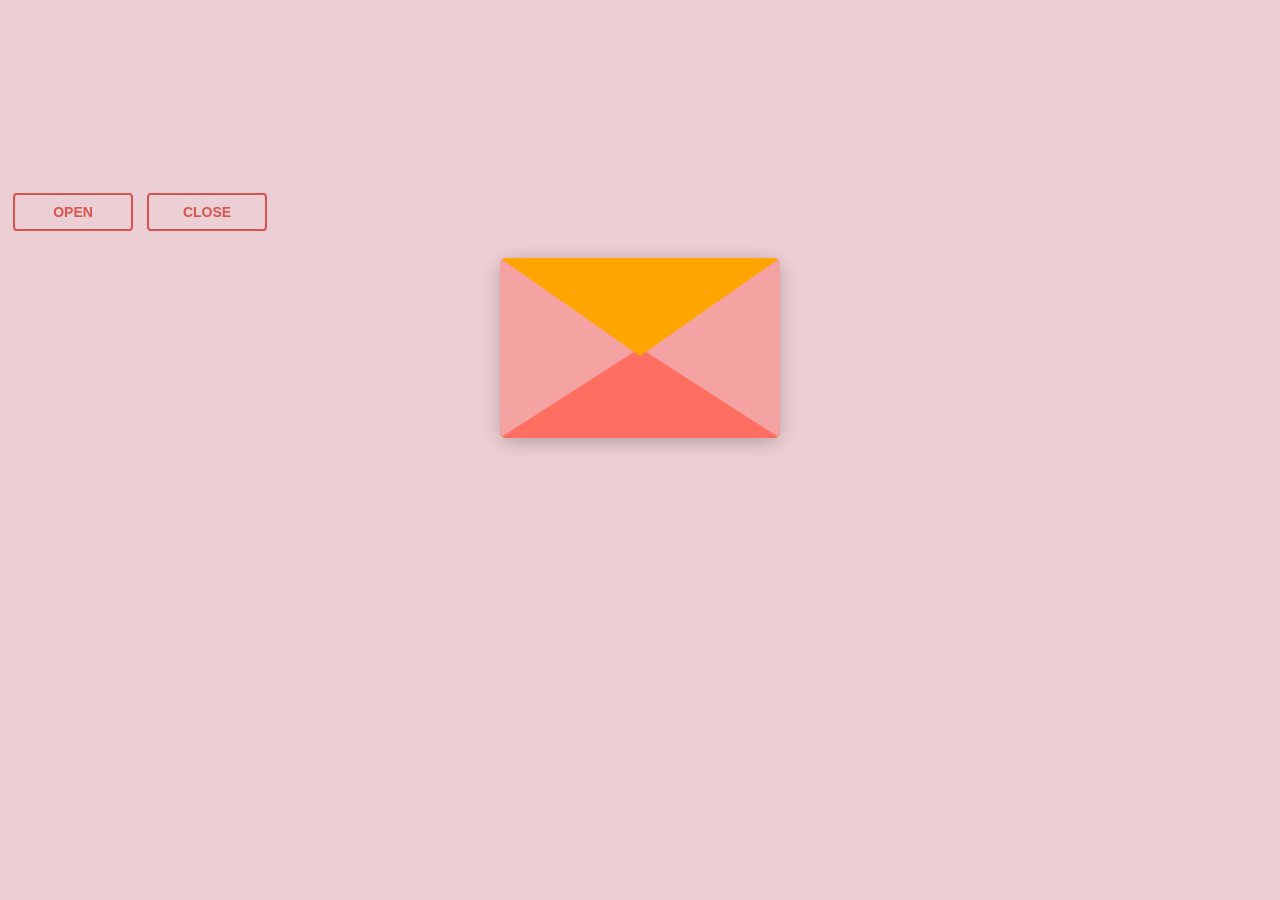
==== index.html @ 7df9b05a "." ====
<!DOCTYPE html>
<html lang="en">
<head>
    <meta charset="UTF-8">
    <meta name="viewport" content="width=device-width, initial-scale=1.0">
    <title>I love you</title>
    <link rel="stylesheet" href="letter.css" />
    <script src="https://cdnjs.cloudflare.com/ajax/libs/jquery/3.5.1/jquery.min.js"></script>
    <script src="letter.js"></script>
</head>

<body>

    <div class = "envelope-wrapper">
        <div id = "envelope" class = "close">
            <div class="flap"></div>
            <div class="pocket"></div>
            <div class="letter">
                <div class="words line1">hi</div>
                <div class="words line2">hi</div>
                <div class="words line3">hi</div>
                <div class="words line4">hi</div>
            </div>
            <div class="hearts">
                <div class="one"></div>
                <div class="two"></div>
                <div class="three"></div>
                <div class="four"></div>
                <div class="five"></div>
            </div>
        </div>
    </div>
    <div class="reset">
        <button id="open">open</button>
        <button id="close">close</button>
    </div>


</body>
</html>
---- letter.css ----
body{
    background-color: rgb(236, 207, 212);
}

#envelope{
    position: relative;
    background-color: orange;
    width: 280px;
    height: 180px;
    border-radius: 6px;
    margin-left: auto;
    margin-right: auto;
    top: 250px;
    box-shadow: 0 4px 20px rgba(0, 0, 0, 0.2);
}

.flap{
    position: absolute;
    width: 0;
    height: 0;
    z-index: 3;
    border-left: 140px solid transparent;
    border-right: 140px solid transparent;
    border-bottom: 82px solid transparent;
    border-top: 98px solid orange;
    border-radius: 6px;
    transform-origin: top;
    pointer-events: none;
}

.pocket{
    position: absolute;
    width: 0;
    height: 0;
    z-index: 3;
    border-left: 140px solid #f5a3a2; /* Soft pinkish red for the pocket */
    border-right: 140px solid #f5a3a2;
    border-bottom: 90px solid #ff6f61;
    border-top: 90px solid transparent;
    border-radius: 6px;
}


.letter{
    position: relative;
    background-color: rgb(202, 194, 112);
    width: 90%;
    height: 90%;
    margin-left: auto;
    margin-right: auto;
    border-radius: 6px;
    top: 5%;
    box-shadow: 0 2px 26px rgba(0, 0, 0, 0.12);
}

.letter:after {
  content: "";
  position: absolute;
  top: 0;
  bottom: 0;
  left: 0;
  right: 0;
}

.words {
  position: absolute;
  left: 5%;
}

.words.line1 {
  top: 10%;
}

.words.line2 {
  top: 30%;
  text-align: center;
}

.words.line3 {
  top: 50%;
  text-align: center;
}

.words.line4 {
  top: 70%;
  text-align: center;
}

.open .flap {
  transform: rotateX(180deg);
  transition: transform 0.4s ease, z-index 0.6s;
  z-index: 1;
}

.close .flap {
  transform: rotateX(0deg);
  transition: transform 0.4s 0.6s ease, z-index 1s;
  z-index: 5;
}

.close .letter {
  transform: translateY(0px);
  transition: transform 0.4s ease, z-index 1s;
  z-index: 1;
}

.open .letter {
  transform: translateY(-100px);
  transition: transform 0.4s 0.6s ease, z-index 0.6s;
  z-index: 2;
}

.envlope-wrapper {
  height: 380px;
}

.reset button {
  font-weight: 800;
  font-style: normal;
  transition: all 0.1s linear;
  -webkit-appearance: none;
  background-color: transparent;
  border: solid 2px #d9534f;
  border-radius: 4px;
  color: #d9534f;
  display: inline-block;
  font-size: 14px;
  text-transform: uppercase;
  margin: 5px;
  padding: 10px;
  line-height: 1em;
  text-decoration: none;
  min-width: 120px;
  cursor: pointer;
}

.reset button:hover {
  background-color: #d9534f;
  color: #fff;
}
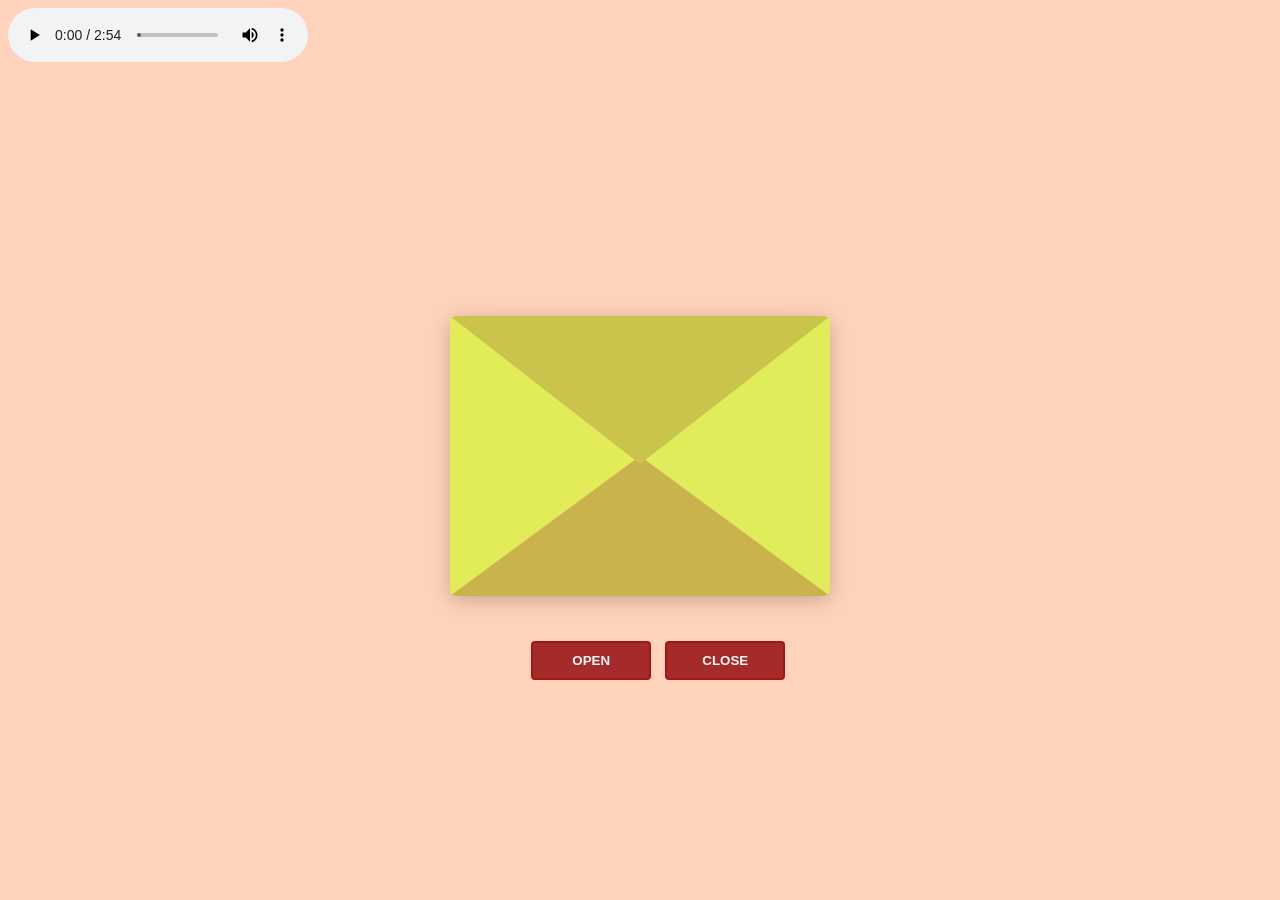
==== commit c6268135: "." ====
--- a/index.html
+++ b/index.html
@@ -10,23 +10,18 @@
 </head>
 
 <body>
-
+    <audio  controls src = "Her's Love on the Line (Call Now) Synth Cover.mp3"></audio>
     <div class = "envelope-wrapper">
         <div id = "envelope" class = "close">
             <div class="flap"></div>
             <div class="pocket"></div>
             <div class="letter">
-                <div class="words line1">hi</div>
-                <div class="words line2">hi</div>
-                <div class="words line3">hi</div>
-                <div class="words line4">hi</div>
-            </div>
-            <div class="hearts">
-                <div class="one"></div>
-                <div class="two"></div>
-                <div class="three"></div>
-                <div class="four"></div>
-                <div class="five"></div>
+                <div class="words line1">Dear my most perfect lover,</div>
+                <div class="words line2">Happy 4 months my love! This may be the first monthly anniversary that we don't spend together,</div>
+                <div class="words line3">but know that you are going to be consuming every one of my thoughts.</div>
+                <div class="words line4">I hope you have a good trip out east and that you have a wonderful time at your cousin's wedding! I am excited to see that dance video :)).</div>
+                <div class="words line5">I love you so much <3 </div>
+                <div class="words line6">-Kylah</div>
             </div>
         </div>
     </div>
--- a/letter.css
+++ b/letter.css
@@ -1,12 +1,13 @@
 body{
-    background-color: rgb(236, 207, 212);
+    background-color: rgb(255, 210, 187);
 }
+
 
 #envelope{
     position: relative;
-    background-color: orange;
-    width: 280px;
-    height: 180px;
+    background-color:#e2ec59;
+    width: 380px;
+    height: 280px;
     border-radius: 6px;
     margin-left: auto;
     margin-right: auto;
@@ -19,10 +20,10 @@
     width: 0;
     height: 0;
     z-index: 3;
-    border-left: 140px solid transparent;
-    border-right: 140px solid transparent;
-    border-bottom: 82px solid transparent;
-    border-top: 98px solid orange;
+    border-left: 190px solid transparent;
+    border-right: 190px solid transparent;
+    border-bottom: 132px solid transparent;
+    border-top: 148px solid #cac44d;
     border-radius: 6px;
     transform-origin: top;
     pointer-events: none;
@@ -33,17 +34,17 @@
     width: 0;
     height: 0;
     z-index: 3;
-    border-left: 140px solid #f5a3a2; /* Soft pinkish red for the pocket */
-    border-right: 140px solid #f5a3a2;
-    border-bottom: 90px solid #ff6f61;
-    border-top: 90px solid transparent;
+    border-left: 190px solid #e2ec59; /* Soft pinkish red for the pocket */
+    border-right: 190px solid#e0ec59;
+    border-bottom: 140px solid #cab34d;
+    border-top: 140px solid transparent;
     border-radius: 6px;
 }
 
 
 .letter{
     position: relative;
-    background-color: rgb(202, 194, 112);
+    background-color: rgb(232, 200, 130);
     width: 90%;
     height: 90%;
     margin-left: auto;
@@ -64,7 +65,7 @@
 
 .words {
   position: absolute;
-  left: 5%;
+  left: 2%;
 }
 
 .words.line1 {
@@ -72,18 +73,30 @@
 }
 
 .words.line2 {
-  top: 30%;
+  top: 20%;
   text-align: center;
 }
 
 .words.line3 {
+  top: 35%;
+  text-align: center;
+}
+
+.words.line4 {
   top: 50%;
   text-align: center;
 }
 
-.words.line4 {
-  top: 70%;
+.words.line5 {
+  top: 75%;
   text-align: center;
+  left: 30%;
+}
+
+.words.line6 {
+  top: 80%;
+  text-align: center;
+  left: 6%;
 }
 
 .open .flap {
@@ -105,7 +118,7 @@
 }
 
 .open .letter {
-  transform: translateY(-100px);
+  transform: translateY(-200px);
   transition: transform 0.4s 0.6s ease, z-index 0.6s;
   z-index: 2;
 }
@@ -114,24 +127,23 @@
   height: 380px;
 }
 
+.reset{
+  position: relative;
+  top: 290px;
+  left: 41%;
+}
 .reset button {
   font-weight: 800;
-  font-style: normal;
-  transition: all 0.1s linear;
-  -webkit-appearance: none;
-  background-color: transparent;
-  border: solid 2px #d9534f;
+  background-color: brown;
+  border: solid 2px #a61611;
   border-radius: 4px;
-  color: #d9534f;
-  display: inline-block;
-  font-size: 14px;
+  color: #fff6f6;
   text-transform: uppercase;
   margin: 5px;
   padding: 10px;
-  line-height: 1em;
   text-decoration: none;
   min-width: 120px;
-  cursor: pointer;
+
 }
 
 .reset button:hover {
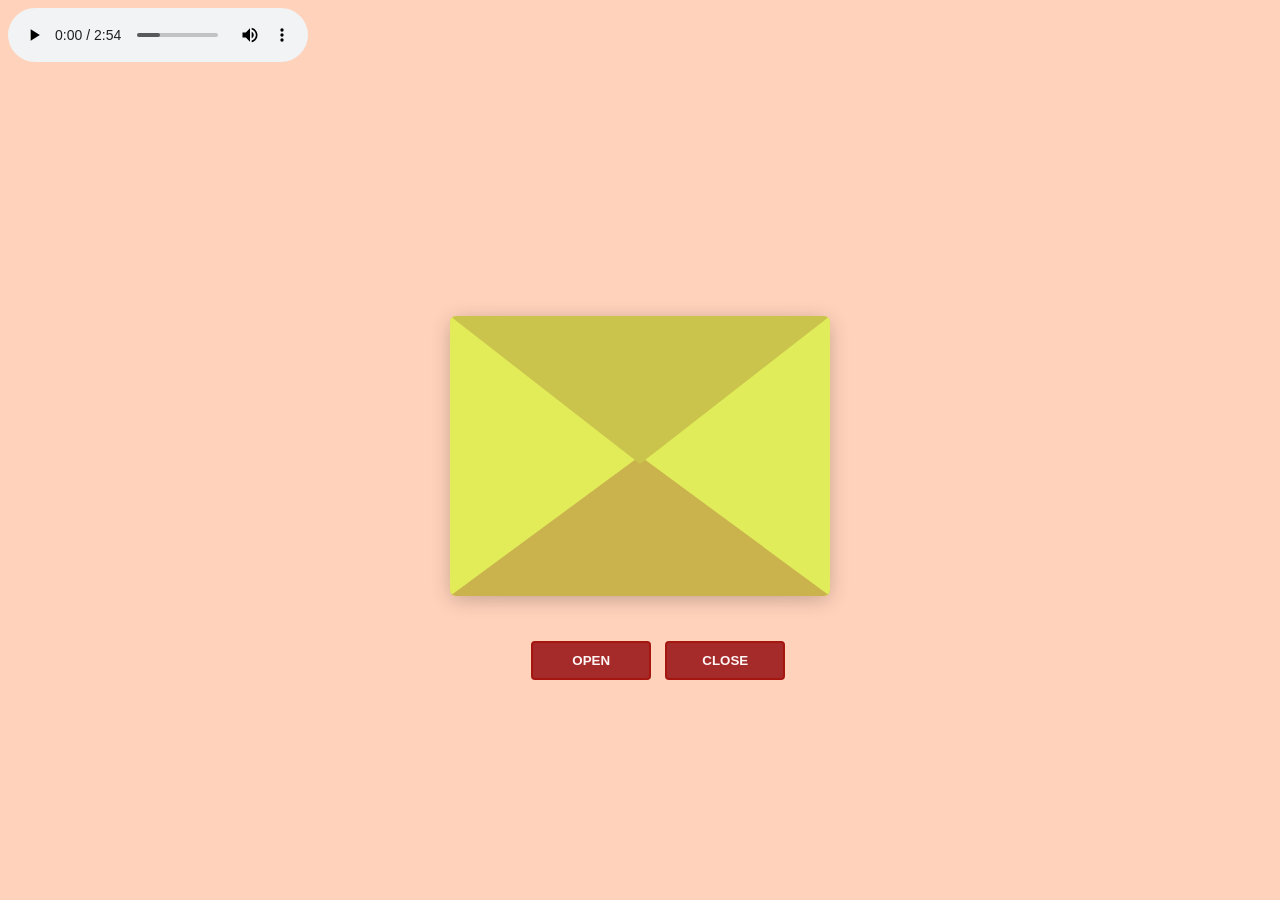
==== commit 6c965c4d: "." ====
--- a/index.html
+++ b/index.html
@@ -16,9 +16,9 @@
             <div class="flap"></div>
             <div class="pocket"></div>
             <div class="letter">
-                <div class="words line1">Dear my most perfect lover,</div>
-                <div class="words line2">Happy 4 months my love! This may be the first monthly anniversary that we don't spend together,</div>
-                <div class="words line3">but know that you are going to be consuming every one of my thoughts.</div>
+                <div class="words line1">Dear my most perfect Lover,</div>
+                <div class="words line2">Happy 4 months my love! It is so amazing to have someone as lovely as you by my side.</div>
+                <div class="words line3">You are my favorite person in this entire world.</div>
                 <div class="words line4">I hope you have a good trip out east and that you have a wonderful time at your cousin's wedding! I am excited to see that dance video :)).</div>
                 <div class="words line5">I love you so much <3 </div>
                 <div class="words line6">-Kylah</div>
--- a/letter.css
+++ b/letter.css
@@ -83,7 +83,7 @@
 }
 
 .words.line4 {
-  top: 50%;
+  top: 45%;
   text-align: center;
 }
 
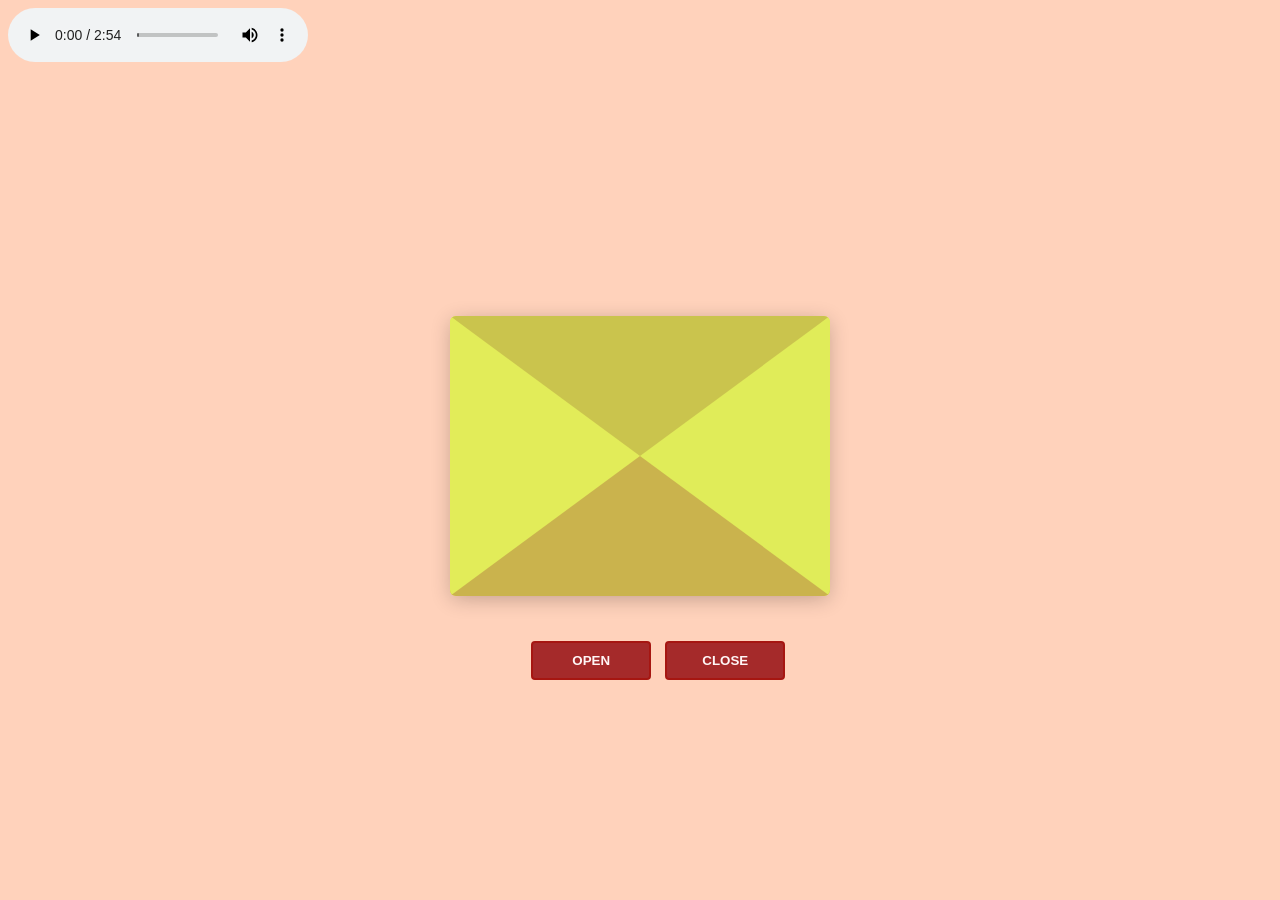
==== commit 55f5df7d: "." ====
--- a/index.html
+++ b/index.html
@@ -11,8 +11,7 @@
 
 <body>
     <audio  controls src = "Her's Love on the Line (Call Now) Synth Cover.mp3"></audio>
-    <div class = "envelope-wrapper">
-        <div id = "envelope" class = "close">
+        <div id = "envelope">
             <div class="flap"></div>
             <div class="pocket"></div>
             <div class="letter">
@@ -24,7 +23,8 @@
                 <div class="words line6">-Kylah</div>
             </div>
         </div>
-    </div>
+
+
     <div class="reset">
         <button id="open">open</button>
         <button id="close">close</button>
--- a/letter.css
+++ b/letter.css
@@ -1,6 +1,8 @@
 body{
     background-color: rgb(255, 210, 187);
+    overflow: hidden;
 }
+
 
 
 #envelope{
@@ -123,9 +125,7 @@
   z-index: 2;
 }
 
-.envlope-wrapper {
-  height: 380px;
-}
+
 
 .reset{
   position: relative;
